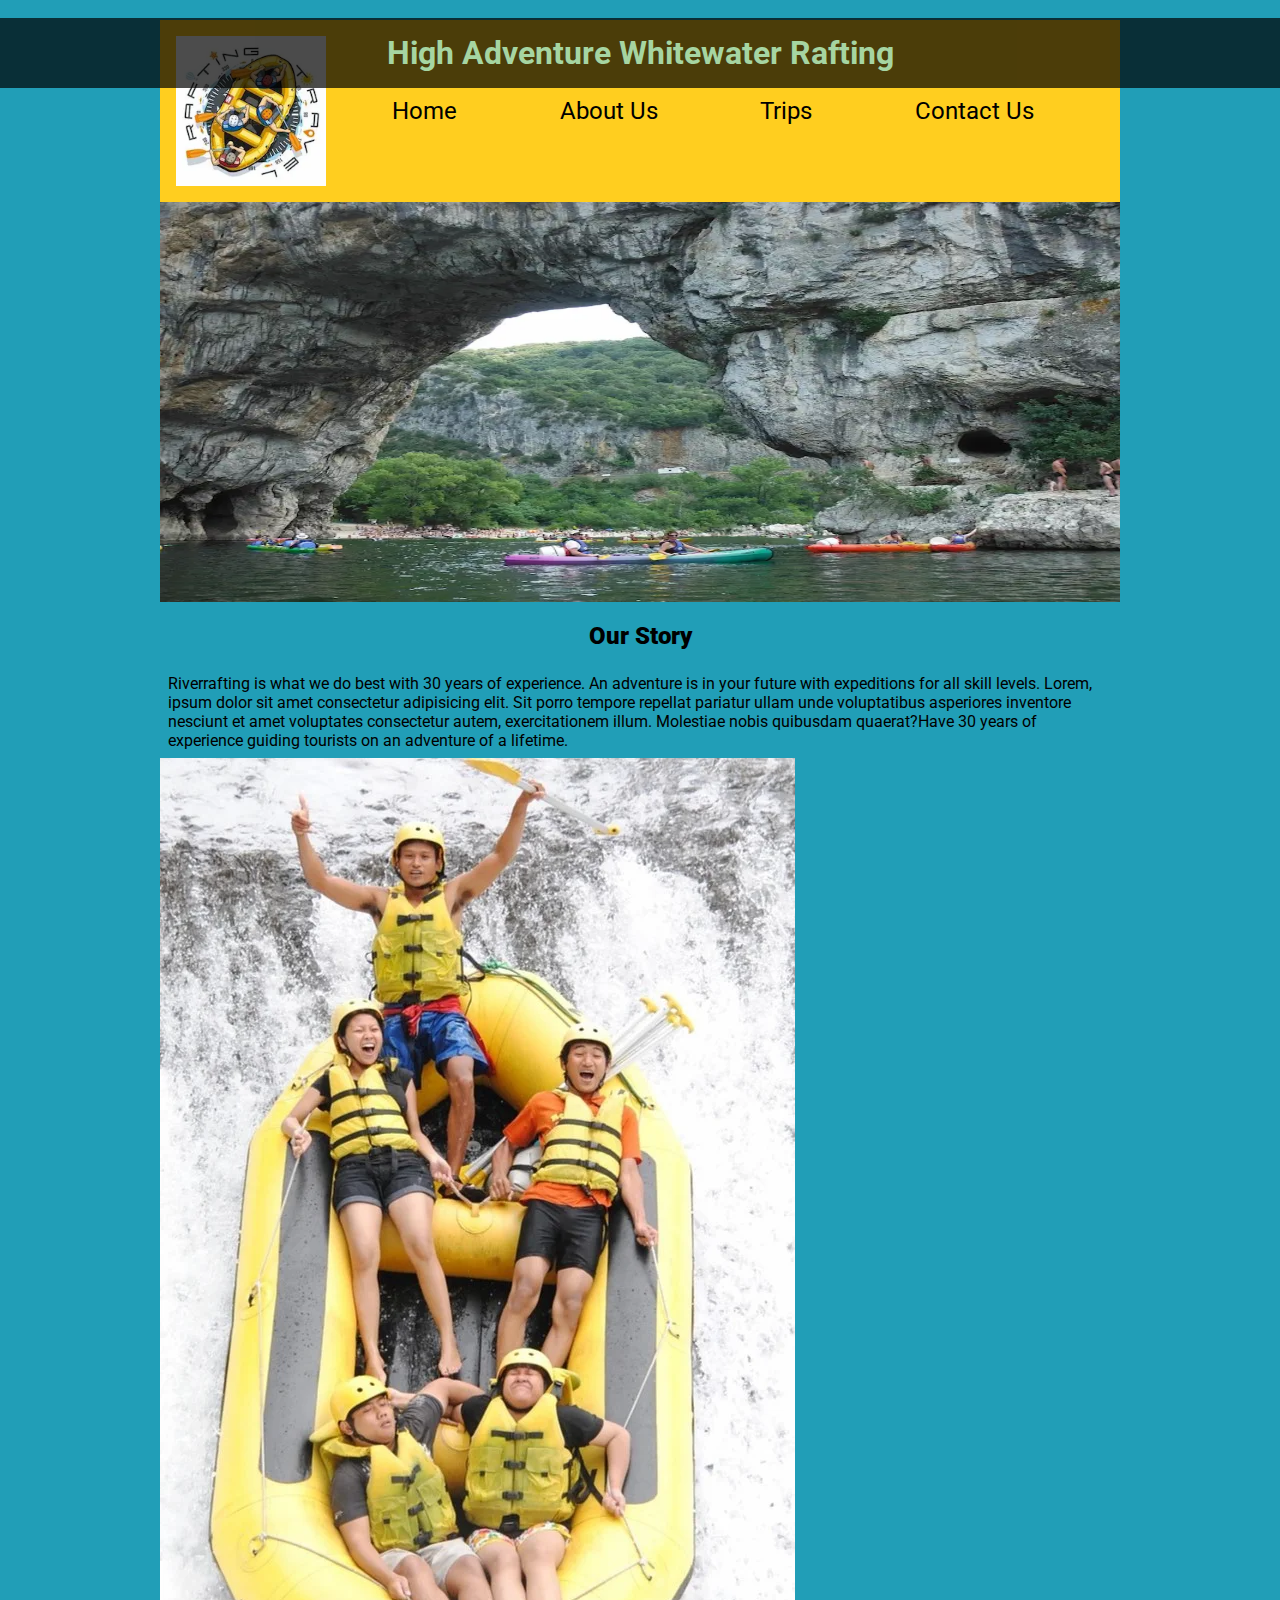
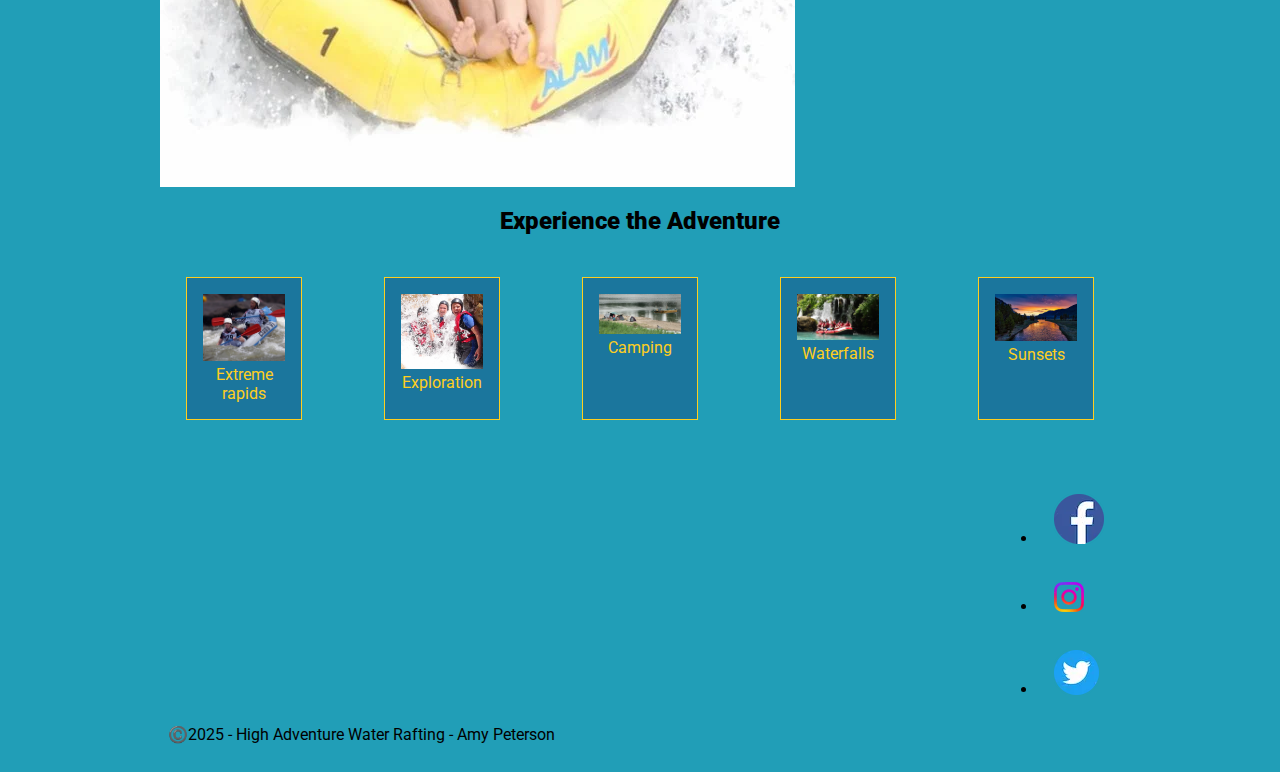
==== wwr/index.html @ 004fbb47 "upload" ====
<!DOCTYPE html>
<html lang="en">

<head>
    <meta charset="UTF-8">
    <meta name="viewport" content="width=device-width, initial-scale=1">
    <title>Experience High Adventure Whitewater Rafting</title>
    <link rel="stylesheet" href="styles/rafting.css">
    <meta name="description" content="Experience Whitewater river rafting.">
    <meta name="author" content="Amy Peterson">
    <link rel="preconnect" href="https://fonts.googleapis.com">
    <link rel="preconnect" href="https://fonts.gstatic.com" crossorigin>
    <link
        href="https://fonts.googleapis.com/css2?family=Roboto:ital,wght@0,100..900;1,100..900&family=Rock+Salt&display=swap"
        rel="stylesheet">
</head>

<body>
    <header>
        <img src="images/z-raftingcompas.webp" alt="Rafting Logo">
        <!-- leave the nav on index page-->
        <nav>
            <a href="home.html">Home</a>
            <a href="about.html">About Us</a>
            <a href="trips.html">Trips</a>
            <a href="contact.html">Contact Us</a>
        </nav>
    </header>
    <main>
        <div class="arch">
            <img src="images/arch319266_1280.webp" alt="arch">
            <h1>High Adventure Whitewater Rafting</h1>
            <!-- may not use 
            <article>
                <img src="images/rafting59_600edit.webp" alt="happy employee">
                <p> Awesome staff leading the adventures. Lorem ipsum dolor sit amet consectetur adipisicing elit.
                    Facere dolores sequi culpa quibusdam totam
                    eum sit omnis repellendus temporibus fuga? Exercitationem praesentium molestiae sequi autem totam
                    aliquid iure accusamus dolore!This is where I will place my company mission statement, motto and
                    other details.</p>
            </article>-->
        </div>
        <section>
            <section class="Story">
                <h2>Our Story</h2>

                <p>Riverrafting is what we do best with 30 years of experience. An adventure is in your future with
                    expeditions for all skill levels.
                    Lorem, ipsum dolor sit amet consectetur adipisicing elit. Sit porro tempore repellat pariatur ullam
                    unde voluptatibus asperiores inventore nesciunt et amet voluptates consectetur autem, exercitationem
                    illum. Molestiae nobis quibusdam quaerat?Have 30 years of experience guiding tourists on an
                    adventure of a
                    lifetime.</p>
                <img src="images/highadventure.webp" alt="adventure">
                <!-- may not use 
                <p>not a dup Lorem, ipsum dolor sit amet consectetur adipisicing elit. Sit porro tempore repellat
                    pariatur ullam
                    unde
                    voluptatibus asperiores inventore nesciunt et amet voluptates consectetur autem, exercitationem
                    illum.
                    Molestiae nobis quibusdam quaerat?Have 30 years of experience guiding tourists on an adventure of a
                    lifetime.</p>-->
            </section>

            <section class="experience">
                <h2>Experience the Adventure</h2>
                <div class="container">
                    <figure class="wildride">
                        <img src="images/adventureoh.webp" alt="extreme rapids">
                        <figcaption>Extreme rapids</figcaption>
                    </figure>

                    <figure class="thriller">
                        <img src="images/watreradventure.webp" alt="exploration">
                        <figcaption>Exploration</figcaption>
                    </figure>

                    <figure class="family">
                        <img src="images/camping-4920255_1280.webp" alt=camping>
                        <figcaption>Camping</figcaption>
                    </figure>

                    <figure class="expeditions">
                        <img src="images/calmrafting.webp" alt="waterfalls">
                        <figcaption>Waterfalls</figcaption>
                    </figure>

                    <figure class="scenic">
                        <img src="images/sunset.webp" alt="sunset">
                        <figcaption>Sunsets</figcaption>
                    </figure>
                </div>
            </section>
        </section>
    </main>
    <footer>
        <form id="contactForm" action="/action_page.php" method="post"></form>
        <nav class="sociallinks">

            <ul>
                <li><a href="https://facebook.com" target="_blank">
                        <img src="images/2018_social_media_popular_app_logo_facebook-128.webp"
                            alt="noopener noreferrer"></a></li>
                <li><a href="https://instagram.com" target="_blank" rel="instagram">
                        <img src="images/1_Instagram_colored_svg_1-128.webp" alt="noopener noreferrer"></a></li>
                <li><a href="https://twitter.com" target="_blank" rel="twitter">
                        <img src="images/2018_social_media_popular_app_logo_twitter-128.webp"
                            alt="noopener noreferrer"></a>
                </li>
            </ul>
        </nav>
        <p>©️2025 - High Adventure Water Rafting - Amy Peterson</p>
    </footer>
</body>

</html>
---- wwr/styles/rafting.css ----
:root {
    /* colors*/
    background-color: #219eb7;
    --secondary-color: #FFCE1F;
    --accent1-color: #1B769D;
    --accent2-color: #81D9DA;
    --accent3-red: #E00000;
}

* {
    margin: 0;
    padding: 0;
    box-sizing: border-box;
}

p {
    padding: .5rem;
}

header,
main,
footer {
    max-width: 960px;
    margin: 0 auto;
}

body {
    font-family: "Roboto", serif;
    padding: 20px;
}

header {
    background-color: #ffce1f;
    padding: 1rem;
    display: grid;
    justify-content: space-around;
    align-items: center;
    grid-template-columns: 200px 1fr;

}

nav {
    display: flex;
    justify-content: flex-end;
    gap: 1rem;
}

/*MOVED COLOR INHERIT*/
nav a {
    display: block;
    padding: 1rem;
    text-decoration: none;
    font-size: 1.5rem;
    flex: 1 1 auto;
    color: inherit;
}

.hero {
    position: relative;
    margin: 1rem;

}

h1 {
    font-family: "Roboto", serif;
    color: #81d9da;
    position: absolute;
    top: 18px;
    left: 0;
    right: 0;
    text-align: center;
    background-color: black;
    opacity: 0.7;
    padding: 1rem;

}

header img {
    width: 150px;
    height: auto;
}

.hero img {
    width: 100%;
    height: auto;
}

.hero article {
    position: absolute;
    bottom: 100px;
    left: 150px;
    padding: 0.5rem;
    background-color: #81d9da;
    width: 750px;
}

.hero article img {
    float: right;
    width: 230px;
    height: auto;
    margin: 1rem;
    right: 0;
}

h2 {
    font-family: "Roboto", serif;
    font-weight: 980;
    grid-column: 1/4;
    text-align: center;
    padding: 1rem;

}


section.history {
    display: grid;
    grid-template-columns: 1fr 200px 1fr;

}

.adventure h2 {
    font-family: "Roboto", serif;
    font-weight: 980;
    grid-column: 1/6;
    padding: 1rem;
}

section .adventure {
    display: grid;
    grid-template-columns: repeat(5, 1fr);
    justify-content: space-around;
    padding: 35px;
    font-size: x-large;
    text-align: center;
}


.sociallinks {
    display: flex;
    align-content: flex-start;
    flex-direction: row-reverse;
    justify-content: space-between;
    list-style-type: none;
    padding: 0;
    margin: 0;
    text-decoration: none;
    

}


footer p {
    display: grid;
    align-items: baseline;
    text-decoration: none;

}



ul style {
    display: flex;
    justify-content: space-between;
    list-style-type: none;
    padding: 0;
    margin: 0;
}

/* CLass Selectors */
.box {
    margin: 1rem;
    border: 1px solid #FFCE1F;
}

.container {
    display: grid;
    grid-template-columns: 3fr 3fr 3fr 3fr 3fr;
    grid-gap: 50px;
    padding: 10px;
}

.container figure {
    margin: 1rem;
    image-orientation: from-image;
    padding: 1rem;
    border: 1px solid #FFCE1F;
    background-color: #1B769D;
    color: #FFCE1F;
    text-align: center;
}


.container img {
    width: 100%;
    height: auto;
}

.container .sociallinks {
    display: grid;
    grid-template-columns: 3fr 1fr 1fr 1fr;
    grid-gap: 1rem;
    padding: 1rem;
}

/*CONTACT US PAGE*/
/*********NEED h1 fixed**/
h1 .contact{
    font-family: "Roboto", serif;
    color: #81d9da;
    position: fixed;
    top: 18px;
    left: 0;
    right: 0;
    text-align: center;
    background-color: black;
    opacity: 0.7;
    padding: 1rem;

}
.contact {
    text-align: right;
    opacity: 0.7;
    padding: 1rem;

}

section .happyemployees {
    display: grid;
    grid-template-columns: 1fr 1fr 1fr;
    justify-content: space-around;
    padding: 35px;
    font-size: x-large;
    text-align: center;
}

/*added justify grid to form*/
form {
    display: flex;
    flex-direction: column;
    align-items: flex-start;
    gap: 1rem;
    justify-items: start;
    padding: 1rem;
    margin-left: 3px;
    justify-items: start;
    grid-template-columns: 1fr;
}

button {
    background-color: rgba(9, 9, 254, 0.732);
    border: none;
    padding: 1rem;
    font-size: 1.5rem;
    cursor: pointer;
    max-width: 500px;
    color: white;
}

/*********added container alignment is not spaced with grid template columns conflicting with .container from rafting*/
.container .happyemployees {
    display: grid;
    grid-template-columns: 1fr 1fr 1fr;
    grid-gap: 50px;
    padding: 10px;
    display: grid;
    grid-template-columns: 1fr 1fr 1fr;
    grid-gap: 1rem;
}

.container .happyemployees figure {
    margin: 2rem;
        padding: 1rem;
        border: 1px solid #FFCE1F;
        background-color: #1B769D;
        color: #FFCE1F;
        text-align: center;
    

}

.support {
    display: grid;
    grid-template-columns: repeat(3, 1fr);
    grid-column: wrap;
    grid-gap: 10px;
    padding: 10px;
    flex-direction: row-reverse;

}

/*INDEX PAGE*/
.arch img {
    width: 100%;
    height: 400px;
}
section .story {
    display: grid;
    grid-template-columns: 1fr 200px 1fr;

}
section .story img{
    image-orientation: center;
}

/*TRIPS PAGE*/

.excursion {
    display: grid;
    grid-template-rows: repeat(3, 1fr);
    justify-content: center;
    gap: 1rem;
}

.column1 {
    float: left;
    width: 33.33%;
    padding: 10px;
    height: 300px;
   
}

.column2 {
    float: left;
    width: 33.33%;
    padding: 10px;
    height: 300px;
    text-align: center;
}

.column3 {
    float: left;
    width: 33.33%;
    padding: 10px;
    height: 300px;
}
 .row:after {
     content: "";
     display: table;
     clear: both;
 }
 .column1 img {
     width: 100%;
     height: 150px;
 }
 .column3 img {
     width: 100%;
     height: 150px;
 }

 .column1 img {
    width: 100%;
    height: 200px;
}
.column3 img {
    width: 100%;
    height: 200px;
}
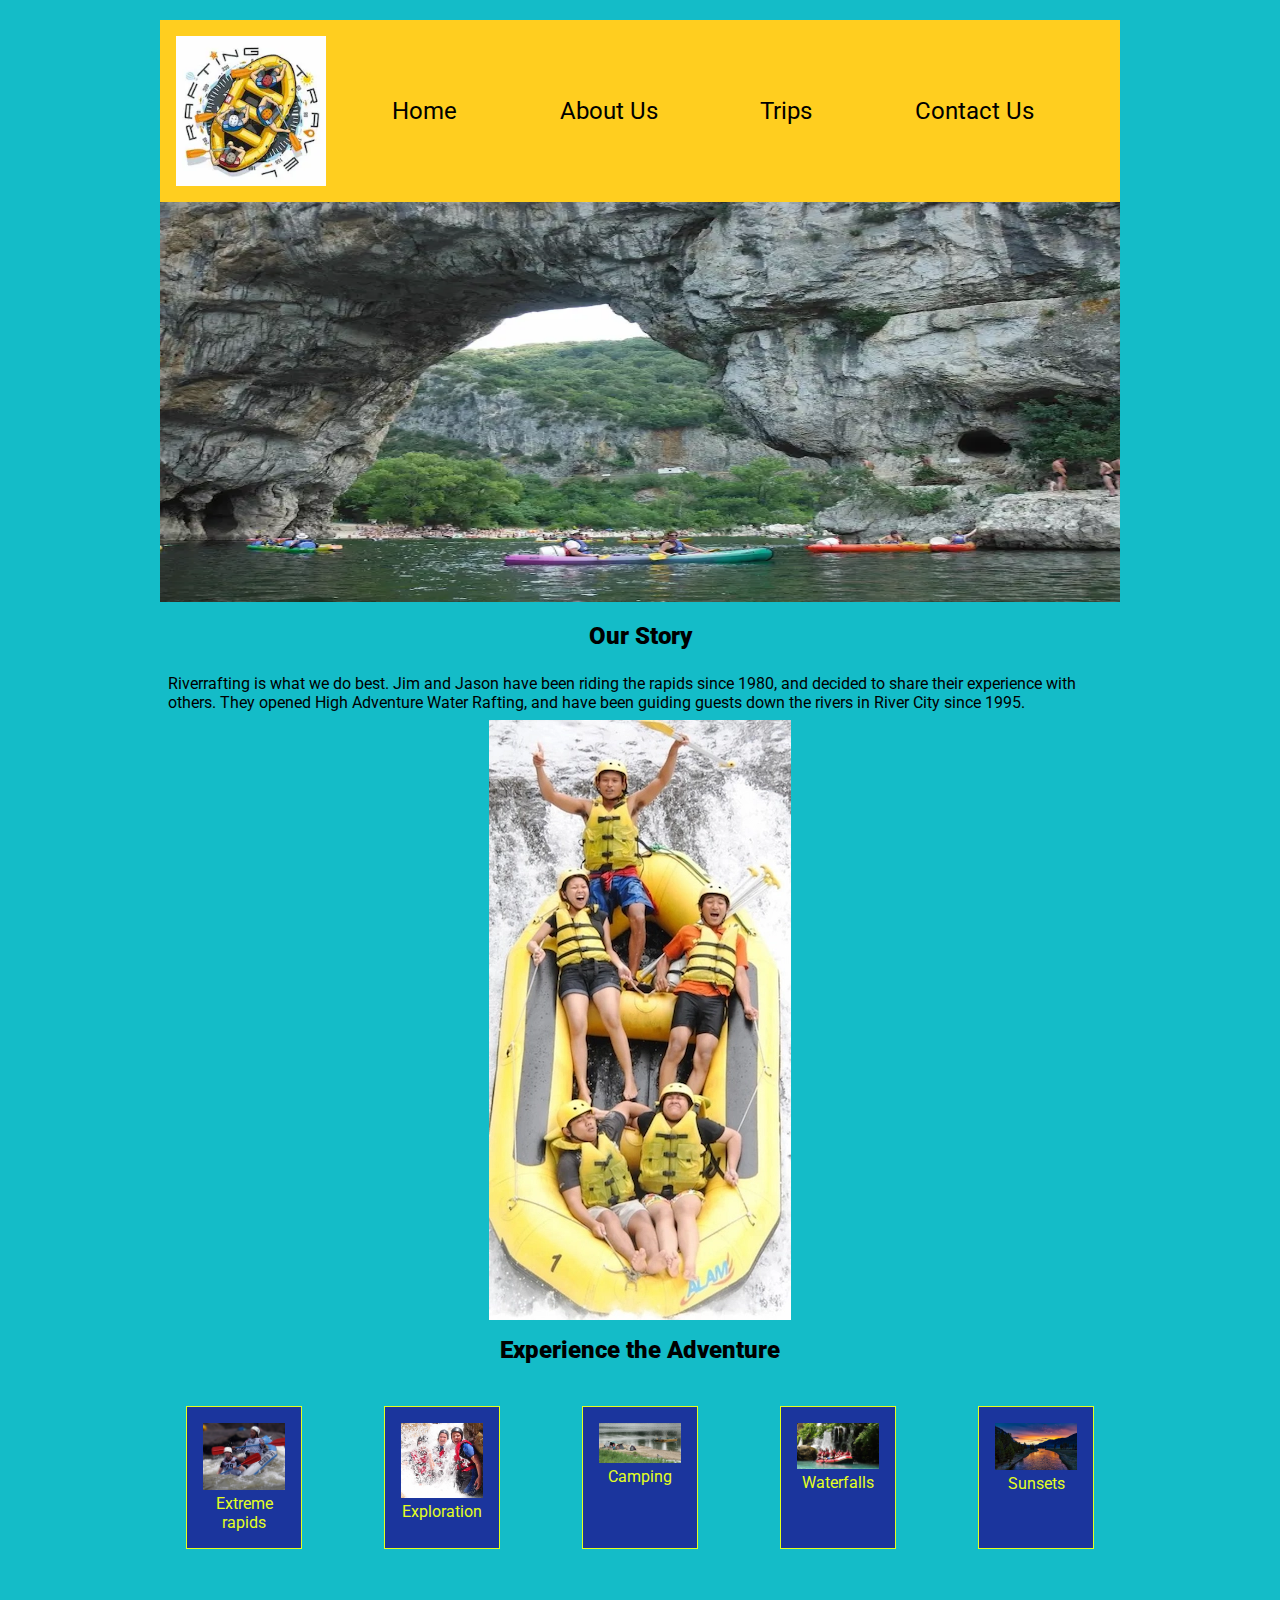
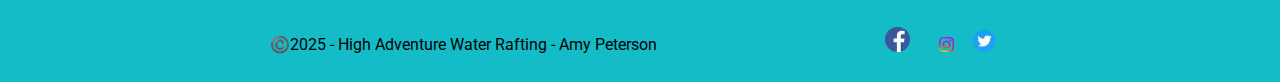
==== commit 24b493e6: "ss" ====
--- a/wwr/index.html
+++ b/wwr/index.html
@@ -18,7 +18,6 @@
 <body>
     <header>
         <img src="images/z-raftingcompas.webp" alt="Rafting Logo">
-        <!-- leave the nav on index page-->
         <nav>
             <a href="home.html">Home</a>
             <a href="about.html">About Us</a>
@@ -29,87 +28,66 @@
     <main>
         <div class="arch">
             <img src="images/arch319266_1280.webp" alt="arch">
-            <h1>High Adventure Whitewater Rafting</h1>
-            <!-- may not use 
-            <article>
-                <img src="images/rafting59_600edit.webp" alt="happy employee">
-                <p> Awesome staff leading the adventures. Lorem ipsum dolor sit amet consectetur adipisicing elit.
-                    Facere dolores sequi culpa quibusdam totam
-                    eum sit omnis repellendus temporibus fuga? Exercitationem praesentium molestiae sequi autem totam
-                    aliquid iure accusamus dolore!This is where I will place my company mission statement, motto and
-                    other details.</p>
-            </article>-->
+
         </div>
-        <section>
-            <section class="Story">
-                <h2>Our Story</h2>
+        <section class="story">
+            <h2>Our Story</h2>
 
-                <p>Riverrafting is what we do best with 30 years of experience. An adventure is in your future with
-                    expeditions for all skill levels.
-                    Lorem, ipsum dolor sit amet consectetur adipisicing elit. Sit porro tempore repellat pariatur ullam
-                    unde voluptatibus asperiores inventore nesciunt et amet voluptates consectetur autem, exercitationem
-                    illum. Molestiae nobis quibusdam quaerat?Have 30 years of experience guiding tourists on an
-                    adventure of a
-                    lifetime.</p>
-                <img src="images/highadventure.webp" alt="adventure">
-                <!-- may not use 
-                <p>not a dup Lorem, ipsum dolor sit amet consectetur adipisicing elit. Sit porro tempore repellat
-                    pariatur ullam
-                    unde
-                    voluptatibus asperiores inventore nesciunt et amet voluptates consectetur autem, exercitationem
-                    illum.
-                    Molestiae nobis quibusdam quaerat?Have 30 years of experience guiding tourists on an adventure of a
-                    lifetime.</p>-->
-            </section>
+            <p>Riverrafting is what we do best. Jim and Jason have been riding the rapids since 1980, and
+                decided to share their experience with others. They opened High Adventure Water Rafting, and have
+                been guiding guests down the rivers in River City since 1995.
+            </p>
+            <img src="images/highadventure1.webp" alt="adventure">
+        </section>
 
-            <section class="experience">
-                <h2>Experience the Adventure</h2>
-                <div class="container">
-                    <figure class="wildride">
-                        <img src="images/adventureoh.webp" alt="extreme rapids">
-                        <figcaption>Extreme rapids</figcaption>
-                    </figure>
+        <section class="experience">
+            <h2>Experience the Adventure</h2>
+            <div class="container">
+                <figure class="wildride">
+                    <img src="images/adventureoh.webp" alt="extreme rapids">
+                    <figcaption>Extreme rapids</figcaption>
+                </figure>
 
-                    <figure class="thriller">
-                        <img src="images/watreradventure.webp" alt="exploration">
-                        <figcaption>Exploration</figcaption>
-                    </figure>
+                <figure class="thriller">
+                    <img src="images/watreradventure.webp" alt="exploration">
+                    <figcaption>Exploration</figcaption>
+                </figure>
 
-                    <figure class="family">
-                        <img src="images/camping-4920255_1280.webp" alt=camping>
-                        <figcaption>Camping</figcaption>
-                    </figure>
+                <figure class="family">
+                    <img src="images/camping-4920255_1280.webp" alt=camping>
+                    <figcaption>Camping</figcaption>
+                </figure>
 
-                    <figure class="expeditions">
-                        <img src="images/calmrafting.webp" alt="waterfalls">
-                        <figcaption>Waterfalls</figcaption>
-                    </figure>
+                <figure class="expeditions">
+                    <img src="images/calmrafting.webp" alt="waterfalls">
+                    <figcaption>Waterfalls</figcaption>
+                </figure>
 
-                    <figure class="scenic">
-                        <img src="images/sunset.webp" alt="sunset">
-                        <figcaption>Sunsets</figcaption>
-                    </figure>
-                </div>
-            </section>
+                <figure class="scenic">
+                    <img src="images/sunset.webp" alt="sunset">
+                    <figcaption>Sunsets</figcaption>
+                </figure>
+            </div>
         </section>
     </main>
-    <footer>
+    <footer id="footer">
+
         <form id="contactForm" action="/action_page.php" method="post"></form>
-        <nav class="sociallinks">
-
+        <div class="sociallinks">
+            <p>©️2025 - High Adventure Water Rafting - Amy Peterson</p>
             <ul>
-                <li><a href="https://facebook.com" target="_blank">
+                <li class="fb"><a href="https://facebook.com" target="_blank">
                         <img src="images/2018_social_media_popular_app_logo_facebook-128.webp"
                             alt="noopener noreferrer"></a></li>
-                <li><a href="https://instagram.com" target="_blank" rel="instagram">
+                <li class="ig"><a href="https://instagram.com" target="_blank" rel="instagram">
                         <img src="images/1_Instagram_colored_svg_1-128.webp" alt="noopener noreferrer"></a></li>
-                <li><a href="https://twitter.com" target="_blank" rel="twitter">
+                <li class="tw"><a href="https://twitter.com" target="_blank" rel="twitter">
                         <img src="images/2018_social_media_popular_app_logo_twitter-128.webp"
                             alt="noopener noreferrer"></a>
                 </li>
             </ul>
-        </nav>
-        <p>©️2025 - High Adventure Water Rafting - Amy Peterson</p>
+        </div>
+
     </footer>
 </body>
 
--- a/wwr/styles/rafting.css
+++ b/wwr/styles/rafting.css
@@ -1,9 +1,9 @@
 :root {
     /* colors*/
-    background-color: #219eb7;
-    --secondary-color: #FFCE1F;
-    --accent1-color: #1B769D;
-    --accent2-color: #81D9DA;
+    background-color: #14bcc8;
+    --secondary-color: #fbff1f;
+    --accent1-color: #1b359d;
+    --accent2-color: #06074b;
     --accent3-red: #E00000;
 }
 
@@ -61,6 +61,7 @@
 
 }
 
+/*About H1*/
 h1 {
     font-family: "Roboto", serif;
     color: #81d9da;
@@ -87,11 +88,12 @@
 
 .hero article {
     position: absolute;
-    bottom: 100px;
+    bottom: 10px;
     left: 150px;
     padding: 0.5rem;
     background-color: #81d9da;
     width: 750px;
+
 }
 
 .hero article img {
@@ -125,7 +127,7 @@
     padding: 1rem;
 }
 
-section .adventure {
+.adventure {
     display: grid;
     grid-template-columns: repeat(5, 1fr);
     justify-content: space-around;
@@ -136,37 +138,47 @@
 
 
 .sociallinks {
+    text-decoration: none;
+    padding-top: 20px;
+    padding-left: 0;
+    padding-bottom: 5px;
     display: flex;
+
+    justify-content: space-around;
+    grid-template-rows: 2fr 1fr;
+    height: 55px;
+    grid-gap: 16px;
+}
+
+
+
+.sociallinks ul li {
+    list-style: none;
+    display: inline-block;
+
+}
+
+.sociallinks li a {
+    width: 15px;
+    height: 15px;
+
+}
+
+footer img {
+    width: 50%
+}
+
+footer p {
+
+    display: grid;
+    align-items: baseline;
     align-content: flex-start;
-    flex-direction: row-reverse;
-    justify-content: space-between;
-    list-style-type: none;
-    padding: 0;
-    margin: 0;
-    text-decoration: none;
-    
-
-}
-
-
-footer p {
-    display: grid;
-    align-items: baseline;
-    text-decoration: none;
-
-}
-
-
-
-ul style {
-    display: flex;
-    justify-content: space-between;
-    list-style-type: none;
-    padding: 0;
-    margin: 0;
-}
-
-/* CLass Selectors */
+
+
+}
+
+
+
 .box {
     margin: 1rem;
     border: 1px solid #FFCE1F;
@@ -183,9 +195,9 @@
     margin: 1rem;
     image-orientation: from-image;
     padding: 1rem;
-    border: 1px solid #FFCE1F;
-    background-color: #1B769D;
-    color: #FFCE1F;
+    border: 1px solid #e5ff1f;
+    background-color: #1b359d;
+    color: #e5ff1f;
     text-align: center;
 }
 
@@ -195,45 +207,60 @@
     height: auto;
 }
 
-.container .sociallinks {
-    display: grid;
-    grid-template-columns: 3fr 1fr 1fr 1fr;
-    grid-gap: 1rem;
-    padding: 1rem;
-}
+
+
 
 /*CONTACT US PAGE*/
-/*********NEED h1 fixed**/
-h1 .contact{
-    font-family: "Roboto", serif;
-    color: #81d9da;
-    position: fixed;
+.contactmain {
+    display: grid;
+    grid-template-columns: 1fr 1fr;
+    grid-template-rows: 1fr auto;
+}
+
+.support {
+    font-family: "Roboto", serif;
+    color: #06074b;
     top: 18px;
     left: 0;
     right: 0;
     text-align: center;
-    background-color: black;
     opacity: 0.7;
     padding: 1rem;
-
-}
-.contact {
-    text-align: right;
-    opacity: 0.7;
-    padding: 1rem;
-
-}
+    grid-row: 2/3;
+    grid-column: 2/3;
+
+}
+
+.cu {
+    text-align: left;
+    color: black;
+    font-size: large;
+    padding: 1rem;
+
+}
+
+.contact h3#myheader {
+    display: block;
+    text-align: left;
+    color: black;
+}
+
 
 section .happyemployees {
     display: grid;
     grid-template-columns: 1fr 1fr 1fr;
-    justify-content: space-around;
+    justify-content: space-between;
     padding: 35px;
     font-size: x-large;
     text-align: center;
-}
-
-/*added justify grid to form*/
+    grid-column: span 2;
+    grid-row: 1/2;
+    width: 100%;
+    margin: 0 auto;
+    text-align: center;
+
+}
+
 form {
     display: flex;
     flex-direction: column;
@@ -244,6 +271,7 @@
     margin-left: 3px;
     justify-items: start;
     grid-template-columns: 1fr;
+    grid-row: 2/3;
 }
 
 button {
@@ -256,8 +284,7 @@
     color: white;
 }
 
-/*********added container alignment is not spaced with grid template columns conflicting with .container from rafting*/
-.container .happyemployees {
+.happyemployees {
     display: grid;
     grid-template-columns: 1fr 1fr 1fr;
     grid-gap: 50px;
@@ -267,56 +294,68 @@
     grid-gap: 1rem;
 }
 
+.happyemployees img {
+    width: 200px;
+    height: 200px;
+    justify-content: space-around;
+    align-content: center;
+}
+
 .container .happyemployees figure {
     margin: 2rem;
-        padding: 1rem;
-        border: 1px solid #FFCE1F;
-        background-color: #1B769D;
-        color: #FFCE1F;
-        text-align: center;
-    
-
-}
-
-.support {
-    display: grid;
-    grid-template-columns: repeat(3, 1fr);
-    grid-column: wrap;
-    grid-gap: 10px;
-    padding: 10px;
-    flex-direction: row-reverse;
-
-}
+    padding: 1rem;
+    border: 1px solid#e5ff1f;
+    background-color: #1B769D;
+    color: #e5ff1f;
+    text-align: center;
+
+
+}
+
 
 /*INDEX PAGE*/
 .arch img {
     width: 100%;
     height: 400px;
 }
-section .story {
-    display: grid;
-    grid-template-columns: 1fr 200px 1fr;
-
-}
-section .story img{
-    image-orientation: center;
+
+
+
+section.story img {
+    align-content: center;
+    display: grid;
+    text-align: center;
+    margin: 0 auto;
 }
 
 /*TRIPS PAGE*/
+.trips h1 {
+    font-family: "Roboto", serif;
+    color: #81d9da;
+    top: 200px;
+    left: 0;
+    right: 0;
+    text-align: center;
+    padding: 1rem;
+    margin-top: 60px;
+}
 
 .excursion {
     display: grid;
     grid-template-rows: repeat(3, 1fr);
     justify-content: center;
     gap: 1rem;
-}
+
+}
+
 
 .column1 {
     float: left;
     width: 33.33%;
     padding: 10px;
     height: 300px;
-   
+    margin-top: 140px;
+
 }
 
 .column2 {
@@ -325,6 +364,7 @@
     padding: 10px;
     height: 300px;
     text-align: center;
+    margin-top: 140px;
 }
 
 .column3 {
@@ -332,26 +372,31 @@
     width: 33.33%;
     padding: 10px;
     height: 300px;
-}
- .row:after {
-     content: "";
-     display: table;
-     clear: both;
- }
- .column1 img {
-     width: 100%;
-     height: 150px;
- }
- .column3 img {
-     width: 100%;
-     height: 150px;
- }
-
- .column1 img {
+    margin-top: 140px;
+}
+
+.row:after {
+    content: "";
+    display: table;
+    clear: both;
+}
+
+.column1 img {
+    width: 100%;
+    height: 150px;
+}
+
+.column3 img {
+    width: 100%;
+    height: 150px;
+}
+
+.column1 img {
     width: 100%;
     height: 200px;
 }
+
 .column3 img {
     width: 100%;
     height: 200px;
-}
+}